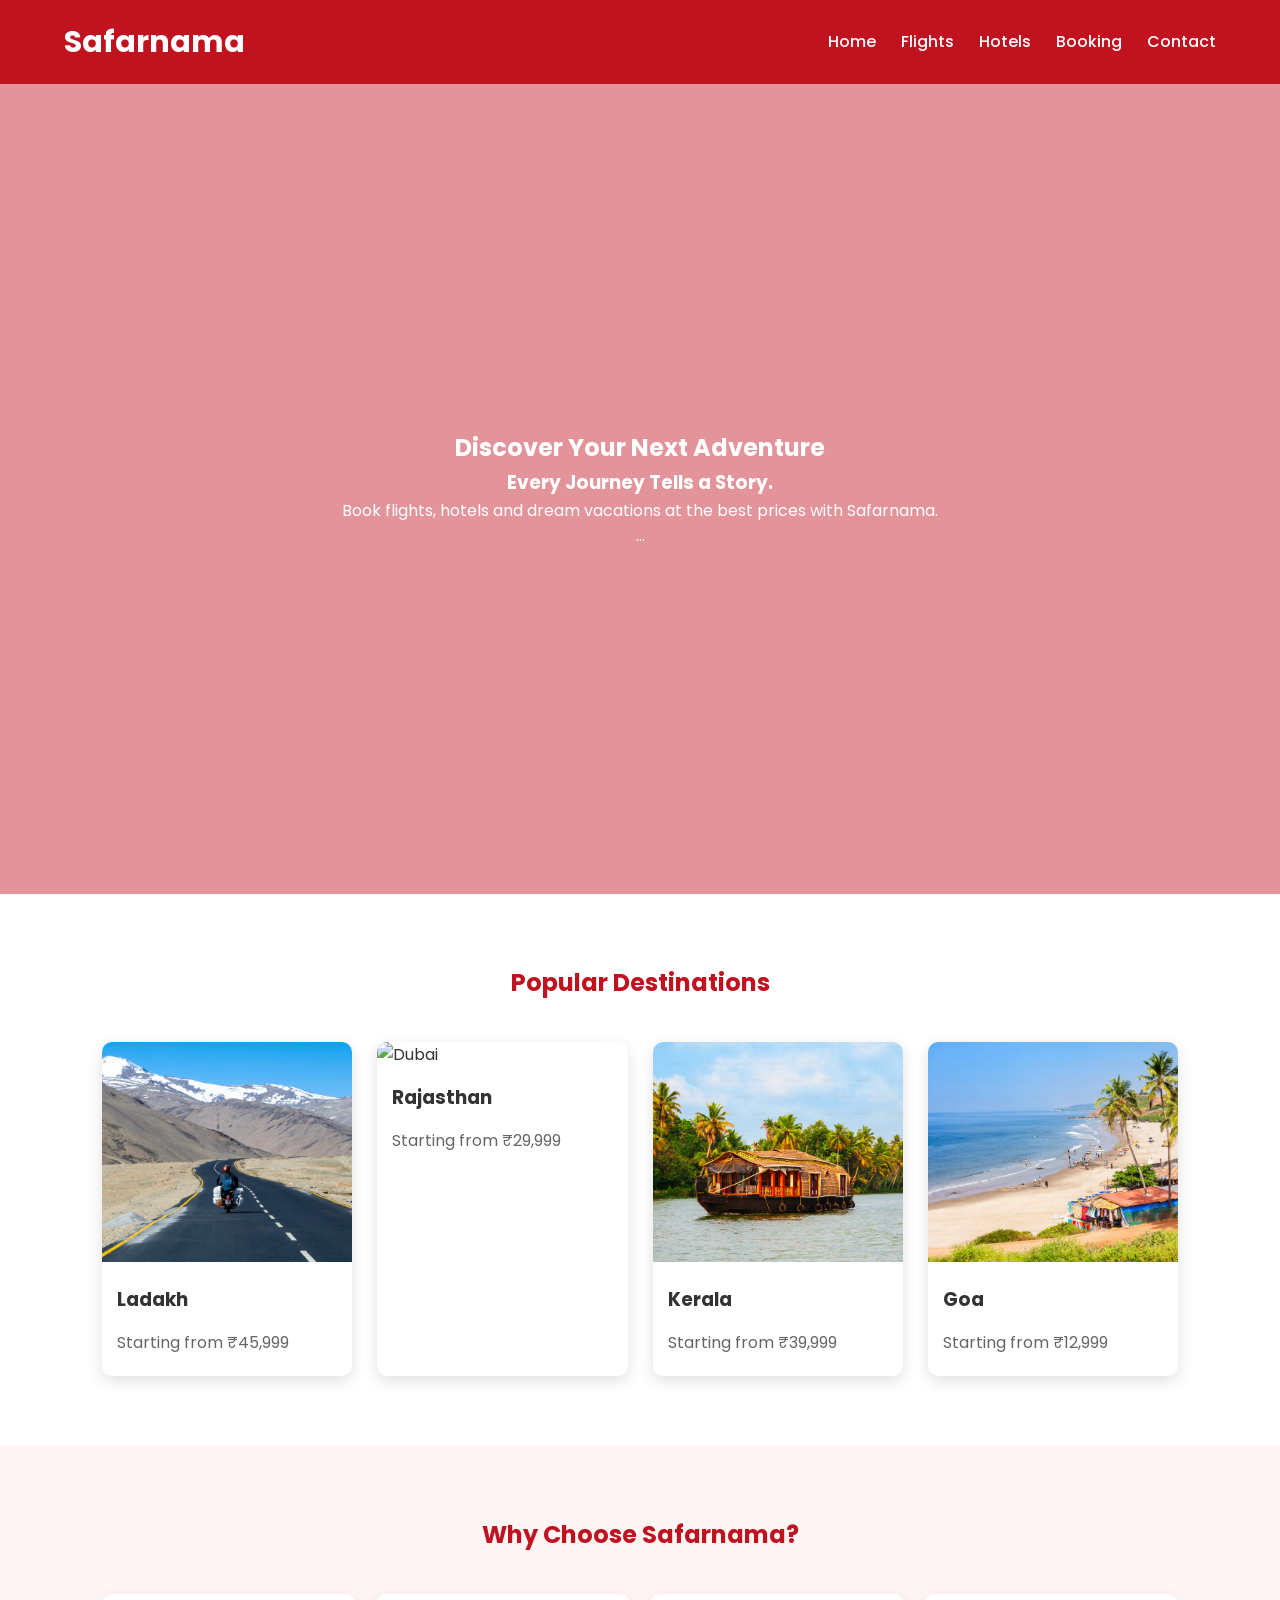
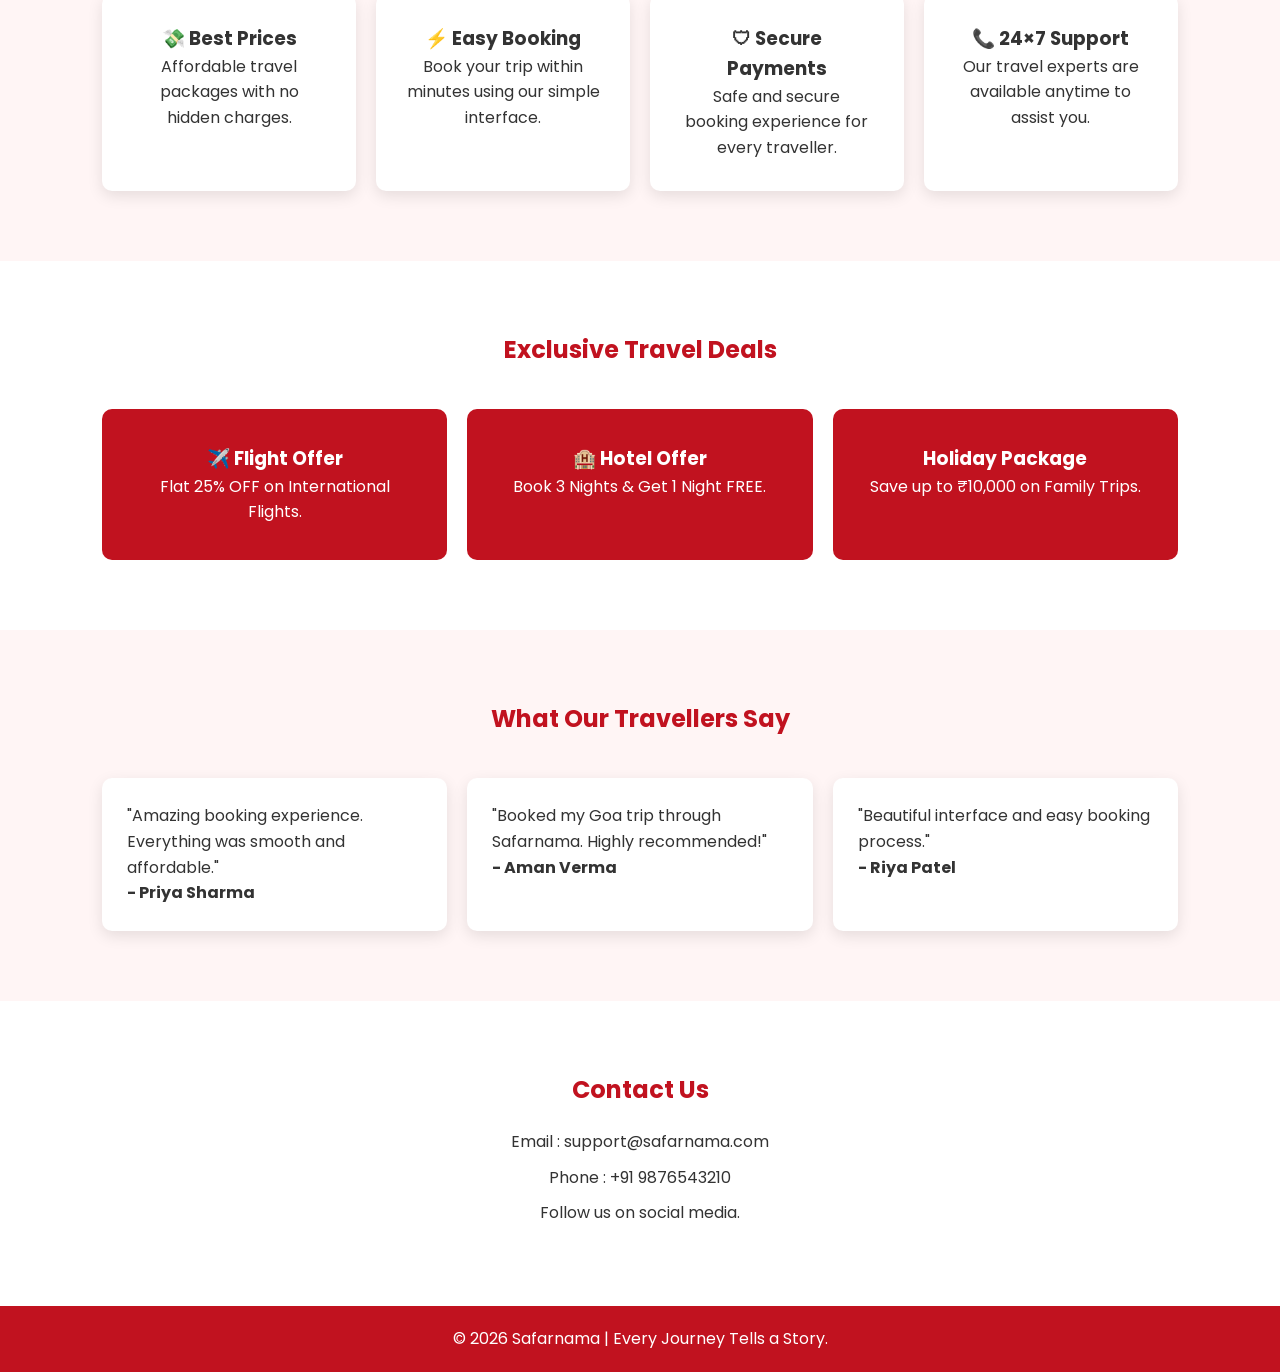
==== index.html @ d26a717d "Initial commit-Safarnama travel booking website" ====
<!DOCTYPE html>
<html lang="en">
<head>
    <meta charset="UTF-8">
    <meta name="viewport" content="width=device-width, initial-scale=1.0">
    <title>Safarnama | Every Journey Tells a Story</title>

    <link rel="preconnect" href="https://fonts.googleapis.com">
    <link rel="preconnect" href="https://fonts.gstatic.com" crossorigin>

    <link href="https://fonts.googleapis.com/css2?family=Poppins:wght@300;400;500;600;700&display=swap" rel="stylesheet">

    <link rel="stylesheet" href="style.css">
</head>

<body>

   
    <header>

        <nav class="navbar">

            <div class="logo">
                Safarnama
            </div>

            <ul class="nav-links">

                <li><a href="index.html">Home</a></li>

                <li><a href="flights.html">Flights</a></li>

                <li><a href="hotels.html">Hotels</a></li>

                <li><a href="booking.html">Booking</a></li>

                <li><a href="#contact">Contact</a></li>

            </ul>

        </nav>

    </header>



    <section class="hero">

    <video autoplay muted loop playsinline class="hero-video">
        <source src="video/hero.mp4" type="video/mp4">
        Your browser does not support the video tag.
    </video>

    <div class="hero-content">
        <h1>Discover Your Next Adventure</h1>

        <h3>Every Journey Tells a Story.</h3>

        <p>
            Book flights, hotels and dream vacations at the best prices with Safarnama.
        </p>

        
        ...
    </div>

</section>

    

    <section class="destinations">

        <h2>Popular Destinations</h2>

        <div class="destination-container">

            <div class="card">

                <img src="images/ladakh.jpg" alt="Paris">

                <h3>Ladakh</h3>

                <p>Starting from ₹45,999</p>

            </div>

            <div class="card">

                <img src="images/rajasthan.jpg" alt="Dubai">

                <h3>Rajasthan</h3>

                <p>Starting from ₹29,999</p>

            </div>

            <div class="card">

                <img src="images/kerala.jpg" alt="Bali">

                <h3>Kerala</h3>

                <p>Starting from ₹39,999</p>

            </div>

            <div class="card">

                <img src="images/goa.jpg" alt="Goa">

                <h3>Goa</h3>

                <p>Starting from ₹12,999</p>

            </div>

        </div>

    </section>


    <section class="features">

        <h2>Why Choose Safarnama?</h2>

        <div class="feature-box">

            <div class="feature">

                <h3>💸 Best Prices</h3>

                <p>
                    Affordable travel packages with no hidden charges.
                </p>

            </div>

            <div class="feature">

                <h3>⚡ Easy Booking</h3>

                <p>
                    Book your trip within minutes using our simple interface.
                </p>

            </div>

            <div class="feature">

                <h3>🛡 Secure Payments</h3>

                <p>
                    Safe and secure booking experience for every traveller.
                </p>

            </div>

            <div class="feature">

                <h3>📞 24×7 Support</h3>

                <p>
                    Our travel experts are available anytime to assist you.
                </p>

            </div>

        </div>

    </section>

    <section class="offers">

        <h2>Exclusive Travel Deals</h2>

        <div class="offer-container">

            <div class="offer-card">

                <h3>✈️ Flight Offer</h3>

                <p>Flat 25% OFF on International Flights.</p>

            </div>

            <div class="offer-card">

                <h3>🏨 Hotel Offer</h3>

                <p>Book 3 Nights & Get 1 Night FREE.</p>

            </div>

            <div class="offer-card">

                <h3> Holiday Package</h3>

                <p>Save up to ₹10,000 on Family Trips.</p>

            </div>

        </div>

    </section>


    <section class="testimonials">

        <h2>What Our Travellers Say</h2>

        <div class="testimonial-container">

            <div class="testimonial">

                <p>
                    "Amazing booking experience. Everything was smooth and
                    affordable."
                </p>

                <h4>- Priya Sharma</h4>

            </div>

            <div class="testimonial">

                <p>
                    "Booked my Goa trip through Safarnama. Highly recommended!"
                </p>

                <h4>- Aman Verma</h4>

            </div>

            <div class="testimonial">

                <p>
                    "Beautiful interface and easy booking process."
                </p>

                <h4>- Riya Patel</h4>

            </div>

        </div>

    </section>


    <section id="contact" class="contact">

        <h2>Contact Us</h2>

        <p>Email : support@safarnama.com</p>

        <p>Phone : +91 9876543210</p>

        <p>Follow us on social media.</p>

    </section>

    <footer>

        <p>
            ©️ 2026 Safarnama | Every Journey Tells a Story.
        </p>

    </footer>

    <script src="script.js"></script>

</body>
</html>
---- style.css ----
/* =========================
   GOOGLE FONT & RESET
========================= */

*{
    margin:0;
    padding:0;
    box-sizing:border-box;
    font-family:'Poppins',sans-serif;
}

body{
    background:#ffffff;
    color:#333;
    line-height:1.6;
}


header{
    background:#c1121f;
    position:sticky;
    top:0;
    z-index:1000;
}

.navbar{
    width:90%;
    margin:auto;
    display:flex;
    justify-content:space-between;
    align-items:center;
    padding:18px 0;
}

.logo{
    color:#fff;
    font-size:30px;
    font-weight:700;
}

.nav-links{
    display:flex;
    list-style:none;
}

.nav-links li{
    margin-left:25px;
}

.nav-links a{
    text-decoration:none;
    color:white;
    font-weight:500;
    transition:.3s;
}

.nav-links a:hover{
    color:#ffd6d6;
}

/* =========================
        HERO
========================= */

.hero{
    position:relative;
    height:90vh;
    display:flex;
    justify-content:center;
    align-items:center;
    overflow:hidden;
    text-align:center;
}

.hero-video{
    position:absolute;
    top:0;
    left:0;
    width:100%;
    height:100%;
    object-fit:cover;
    z-index:-2;
}

.hero::before{
    content:"";
    position:absolute;
    top:0;
    left:0;
    width:100%;
    height:100%;
    background:rgba(193,18,31,0.45);
    z-index:-1;
}

.hero-content{
    color:white;
    width:90%;
    max-width:900px;
}

.search-box{
    background:white;
    padding:20px;
    border-radius:12px;
    display:flex;
    flex-wrap:wrap;
    justify-content:center;
    gap:15px;
}

.search-box input,
.search-box select{
    padding:12px;
    width:180px;
    border:1px solid #ddd;
    border-radius:6px;
}

.search-box button{
    background:#c1121f;
    color:white;
    border:none;
    padding:12px 25px;
    border-radius:6px;
    cursor:pointer;
    transition:.3s;
}

.search-box button:hover{
    background:#900c16;
}

/* =========================
     DESTINATIONS
========================= */

.destinations{
    padding:70px 8%;
}

.destinations h2{
    text-align:center;
    margin-bottom:40px;
    color:#c1121f;
}

.destination-container{
    display:grid;
    grid-template-columns:repeat(auto-fit,minmax(250px,1fr));
    gap:25px;
}

.card{
    background:white;
    border-radius:10px;
    overflow:hidden;
    box-shadow:0 5px 15px rgba(0,0,0,.12);
    transition:.3s;
}

.card:hover{
    transform:translateY(-10px);
}

.card img{
    width:100%;
    height:220px;
    object-fit:cover;
}

.card h3{
    padding:15px;
}

.card p{
    padding:0 15px 20px;
    color:#666;
}

.features{
    background:#fff5f5;
    padding:70px 8%;
}

.features h2{
    text-align:center;
    color:#c1121f;
    margin-bottom:40px;
}

.feature-box{
    display:grid;
    grid-template-columns:repeat(auto-fit,minmax(220px,1fr));
    gap:20px;
}

.feature{
    background:white;
    padding:30px;
    border-radius:10px;
    text-align:center;
    box-shadow:0 5px 15px rgba(0,0,0,.1);
}

.offers{
    padding:70px 8%;
}

.offers h2{
    text-align:center;
    color:#c1121f;
    margin-bottom:40px;
}

.offer-container{
    display:grid;
    grid-template-columns:repeat(auto-fit,minmax(250px,1fr));
    gap:20px;
}

.offer-card{
    background:#c1121f;
    color:white;
    padding:35px;
    border-radius:10px;
    text-align:center;
}

.testimonials{
    background:#fff5f5;
    padding:70px 8%;
}

.testimonials h2{
    text-align:center;
    color:#c1121f;
    margin-bottom:40px;
}

.testimonial-container{
    display:grid;
    grid-template-columns:repeat(auto-fit,minmax(250px,1fr));
    gap:20px;
}

.testimonial{
    background:white;
    padding:25px;
    border-radius:10px;
    box-shadow:0 5px 15px rgba(0,0,0,.1);
}


.contact{
    text-align:center;
    padding:70px 20px;
}

.contact h2{
    color:#c1121f;
    margin-bottom:20px;
}

.contact p{
    margin:10px 0;
}

/* =========================
        FOOTER
========================= */

footer{
    background:#c1121f;
    color:white;
    text-align:center;
    padding:20px;
}

@media(max-width:768px){

.navbar{
    flex-direction:column;
}

.nav-links{
    flex-direction:column;
    text-align:center;
    margin-top:15px;
}

.nav-links li{
    margin:10px 0;
}

.hero-content h1{
    font-size:35px;
}

.search-box{
    flex-direction:column;
}

.search-box input,
.search-box select,
.search-box button{
    width:100%;
}

}
.card button{
    width:90%;
    margin:15px;
    padding:12px;
    background:#c1121f;
    color:white;
    border:none;
    border-radius:6px;
    cursor:pointer;
    font-size:16px;
}

.card button:hover{
    background:#900c16;
}
#bookingForm input{
    width:100%;
    padding:12px;
    border:1px solid #ddd;
    border-radius:6px;
    font-size:16px;
}

#bookingForm button{
    width:100%;
    padding:12px;
    background:#c1121f;
    color:white;
    border:none;
    border-radius:6px;
    font-size:16px;
    cursor:pointer;
}

#bookingForm button:hover{
    background:#900c16;
}
.contact button{
    background:#c1121f;
    color:white;
    border:none;
    padding:12px 25px;
    border-radius:6px;
    cursor:pointer;
    font-size:16px;
    transition:0.3s;
}

.contact button:hover{
    background:#900c16;
}
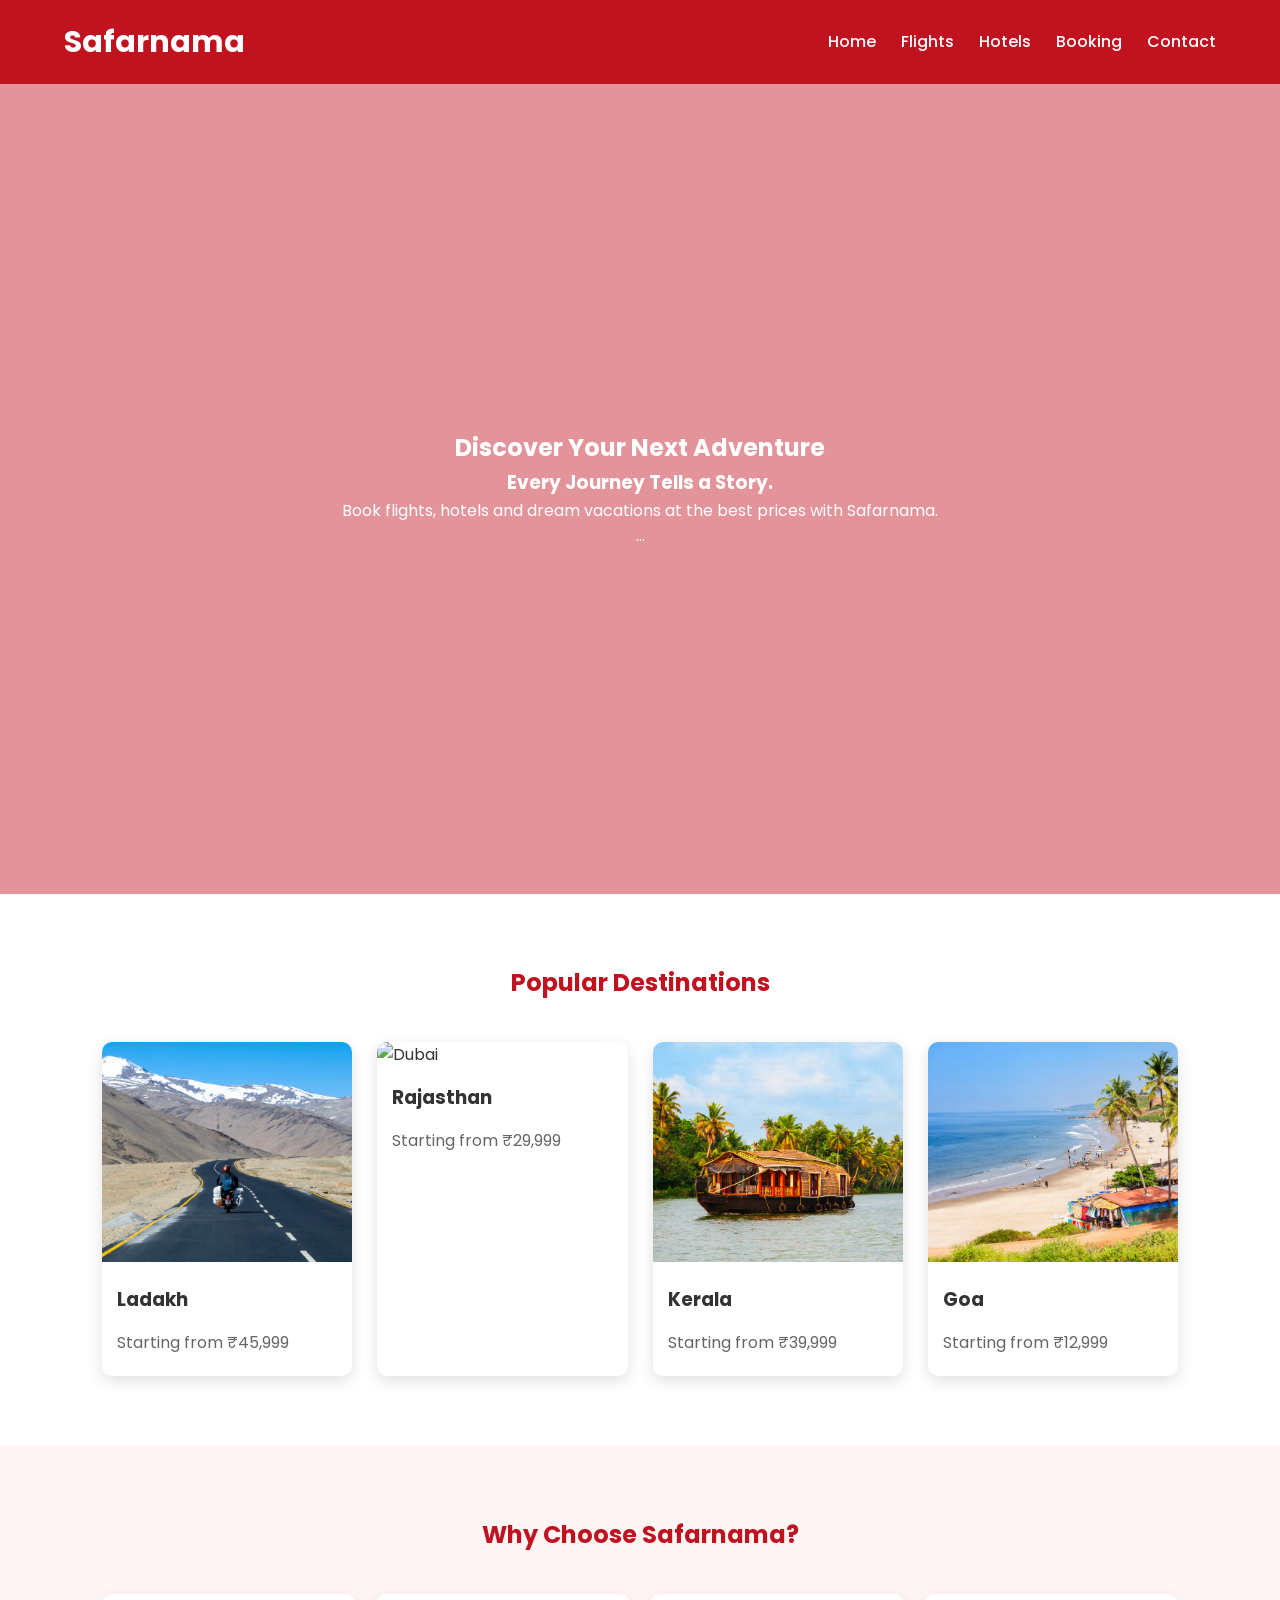
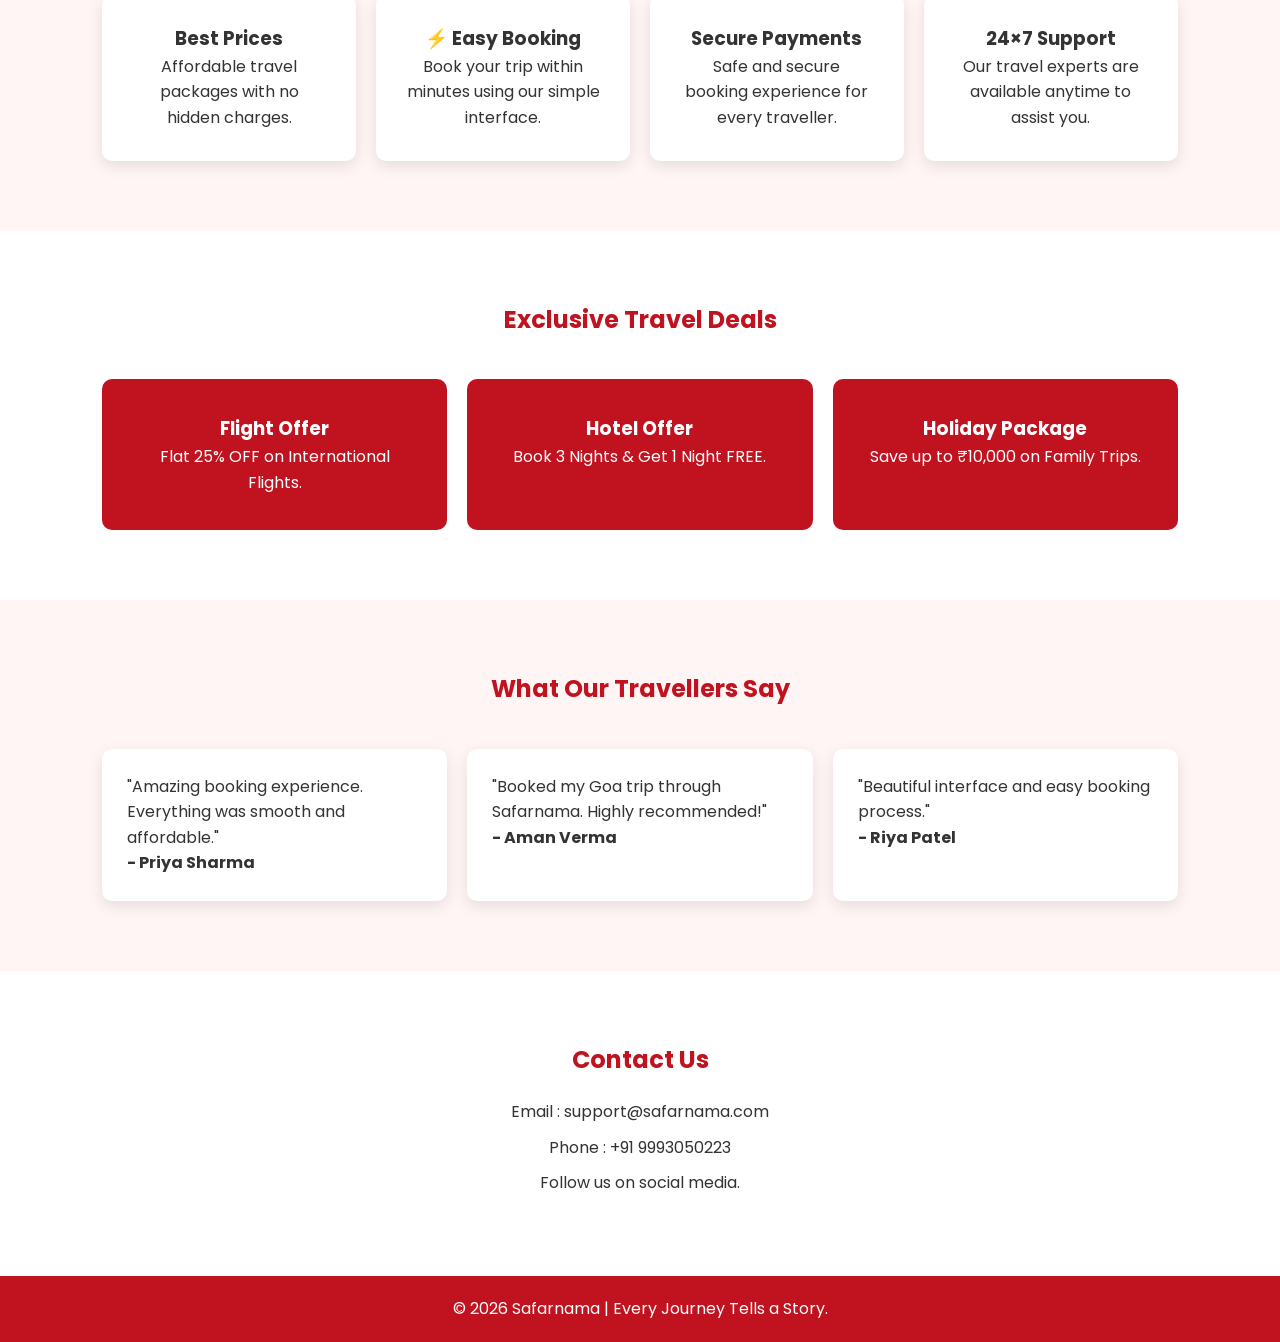
==== commit c81241c2: "Update index.html" ====
--- a/index.html
+++ b/index.html
@@ -127,7 +127,7 @@
 
             <div class="feature">
 
-                <h3>💸 Best Prices</h3>
+                <h3>Best Prices</h3>
 
                 <p>
                     Affordable travel packages with no hidden charges.
@@ -147,7 +147,7 @@
 
             <div class="feature">
 
-                <h3>🛡 Secure Payments</h3>
+                <h3> Secure Payments</h3>
 
                 <p>
                     Safe and secure booking experience for every traveller.
@@ -157,7 +157,7 @@
 
             <div class="feature">
 
-                <h3>📞 24×7 Support</h3>
+                <h3> 24×7 Support</h3>
 
                 <p>
                     Our travel experts are available anytime to assist you.
@@ -177,7 +177,7 @@
 
             <div class="offer-card">
 
-                <h3>✈️ Flight Offer</h3>
+                <h3>Flight Offer</h3>
 
                 <p>Flat 25% OFF on International Flights.</p>
 
@@ -185,7 +185,7 @@
 
             <div class="offer-card">
 
-                <h3>🏨 Hotel Offer</h3>
+                <h3>Hotel Offer</h3>
 
                 <p>Book 3 Nights & Get 1 Night FREE.</p>
 
@@ -252,7 +252,7 @@
 
         <p>Email : support@safarnama.com</p>
 
-        <p>Phone : +91 9876543210</p>
+        <p>Phone : +91 9993050223</p>
 
         <p>Follow us on social media.</p>
 
@@ -269,4 +269,4 @@
     <script src="script.js"></script>
 
 </body>
-</html>+</html>
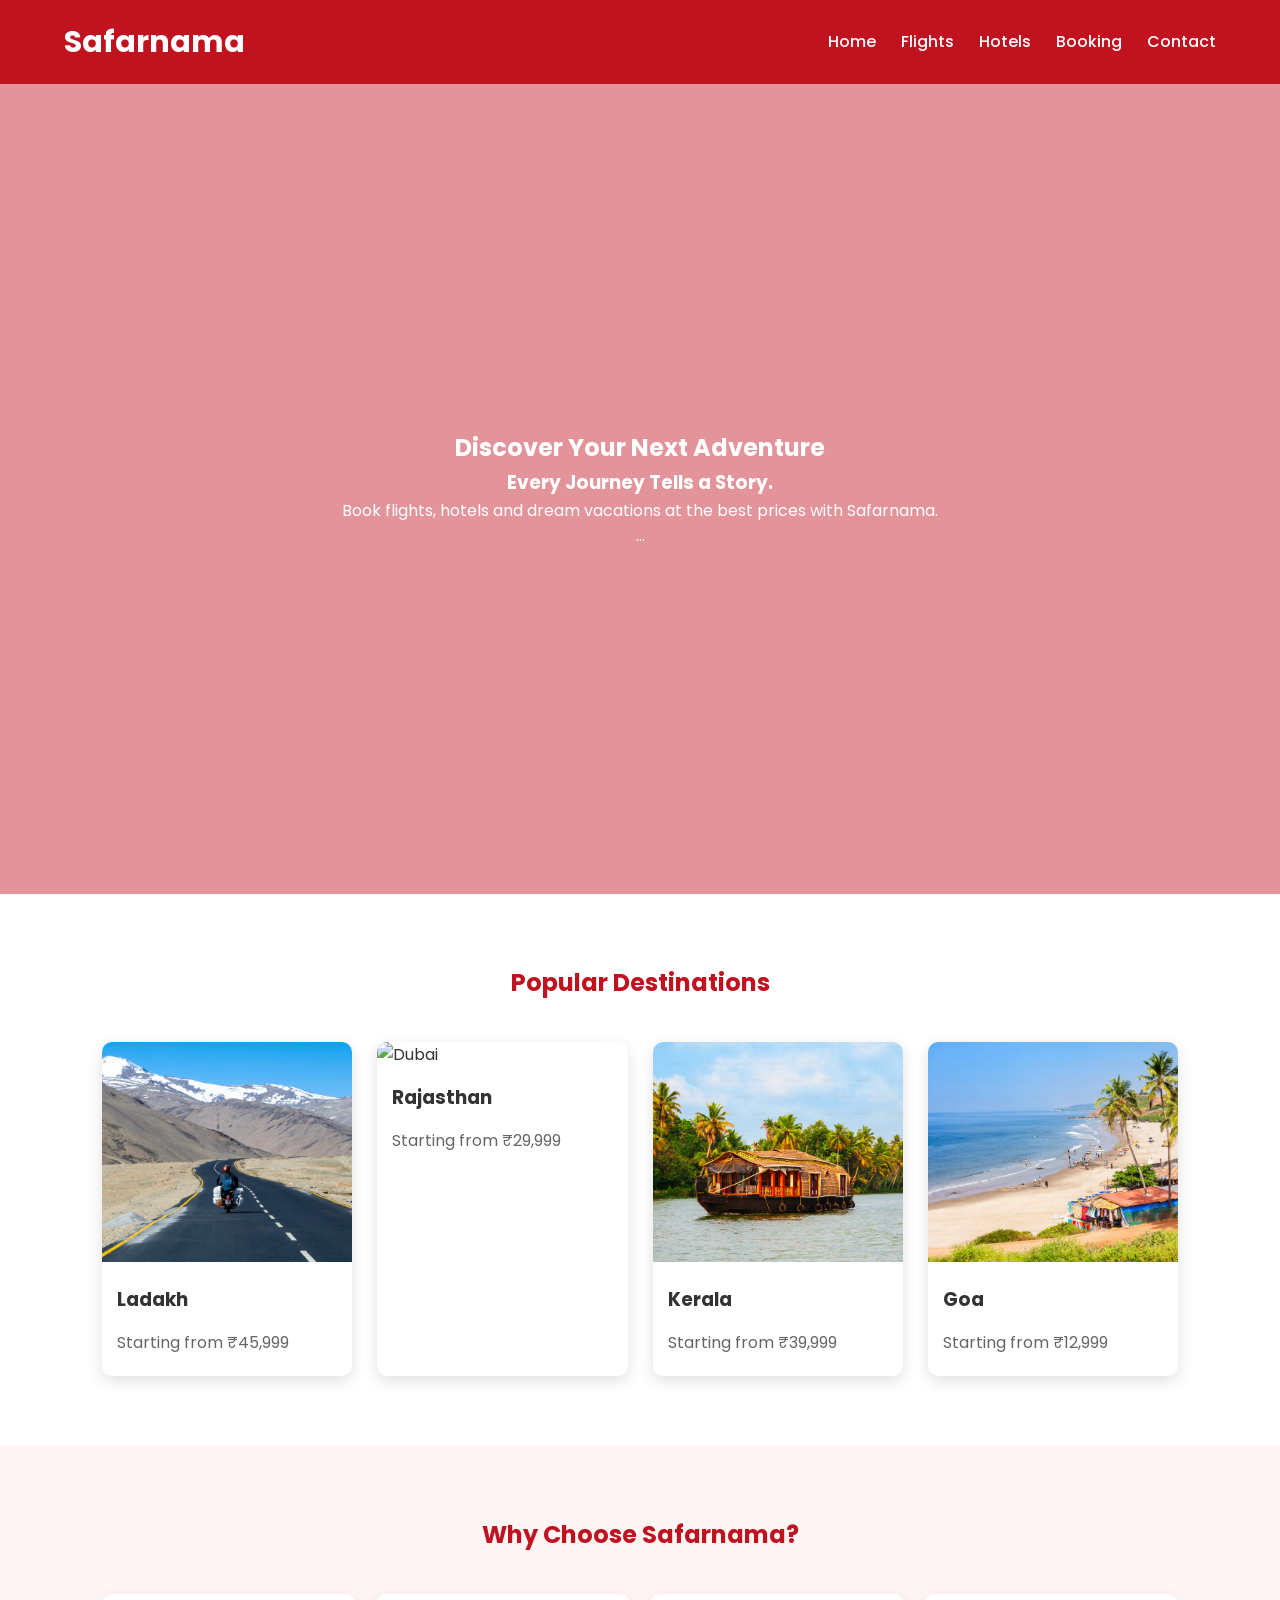
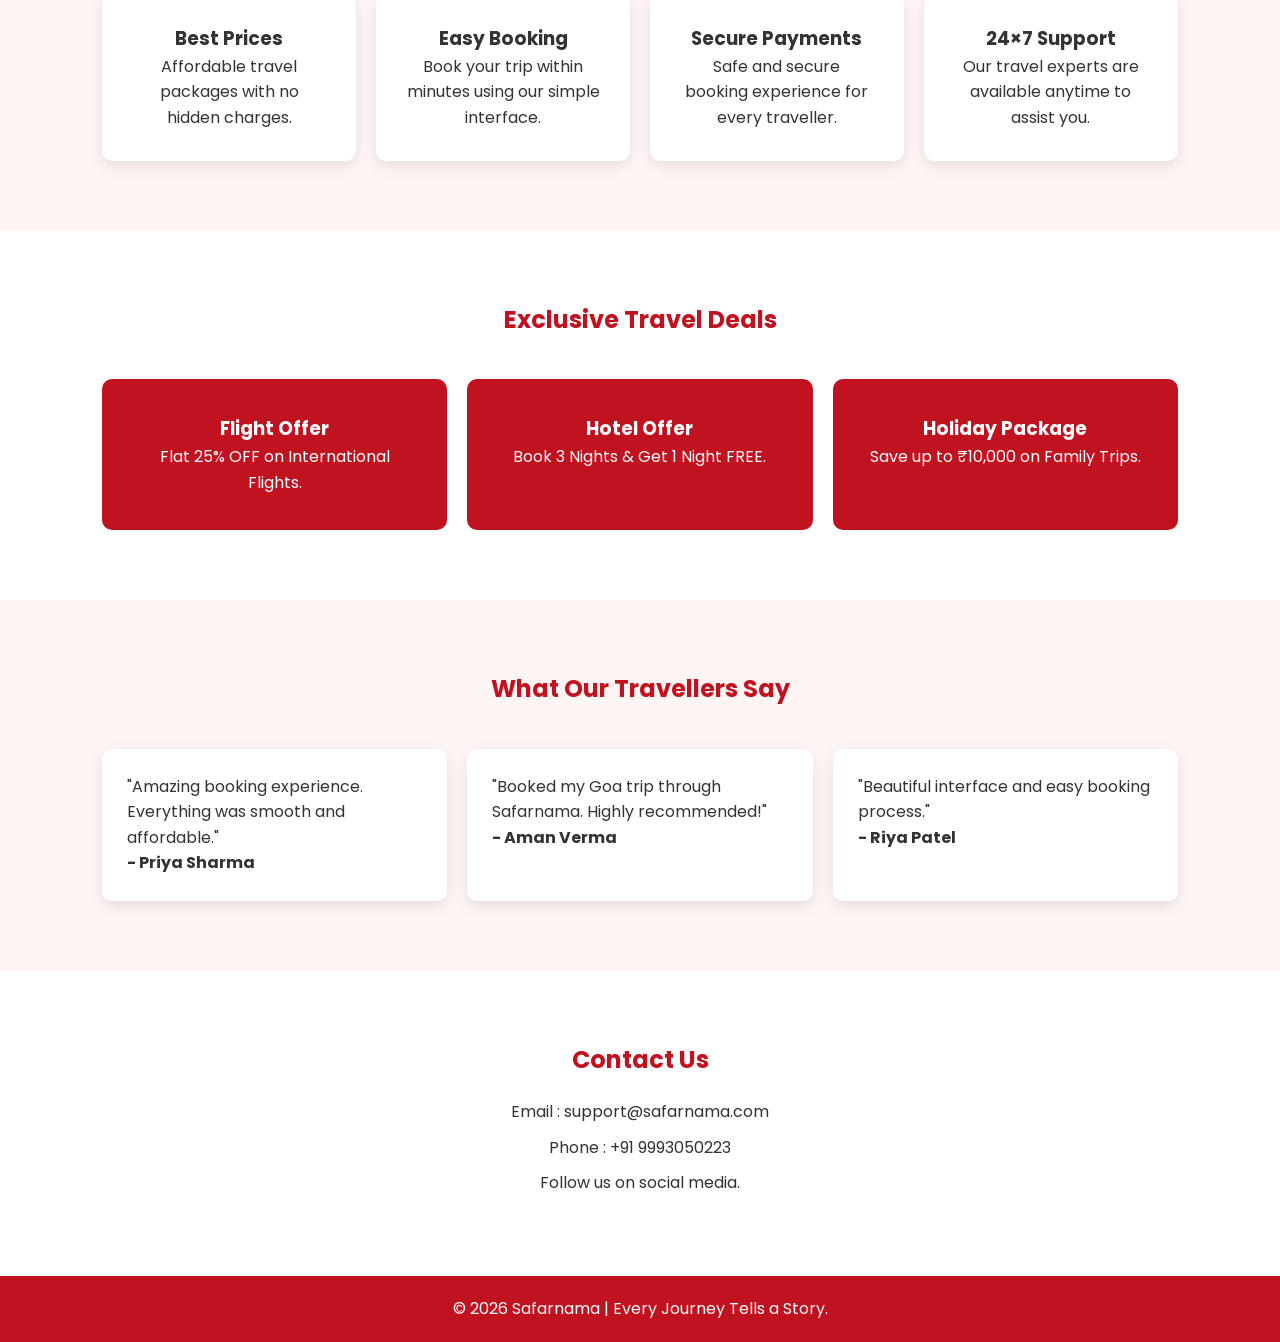
==== commit d48b97e9: "Update index.html" ====
--- a/index.html
+++ b/index.html
@@ -137,7 +137,7 @@
 
             <div class="feature">
 
-                <h3>⚡ Easy Booking</h3>
+                <h3> Easy Booking</h3>
 
                 <p>
                     Book your trip within minutes using our simple interface.
